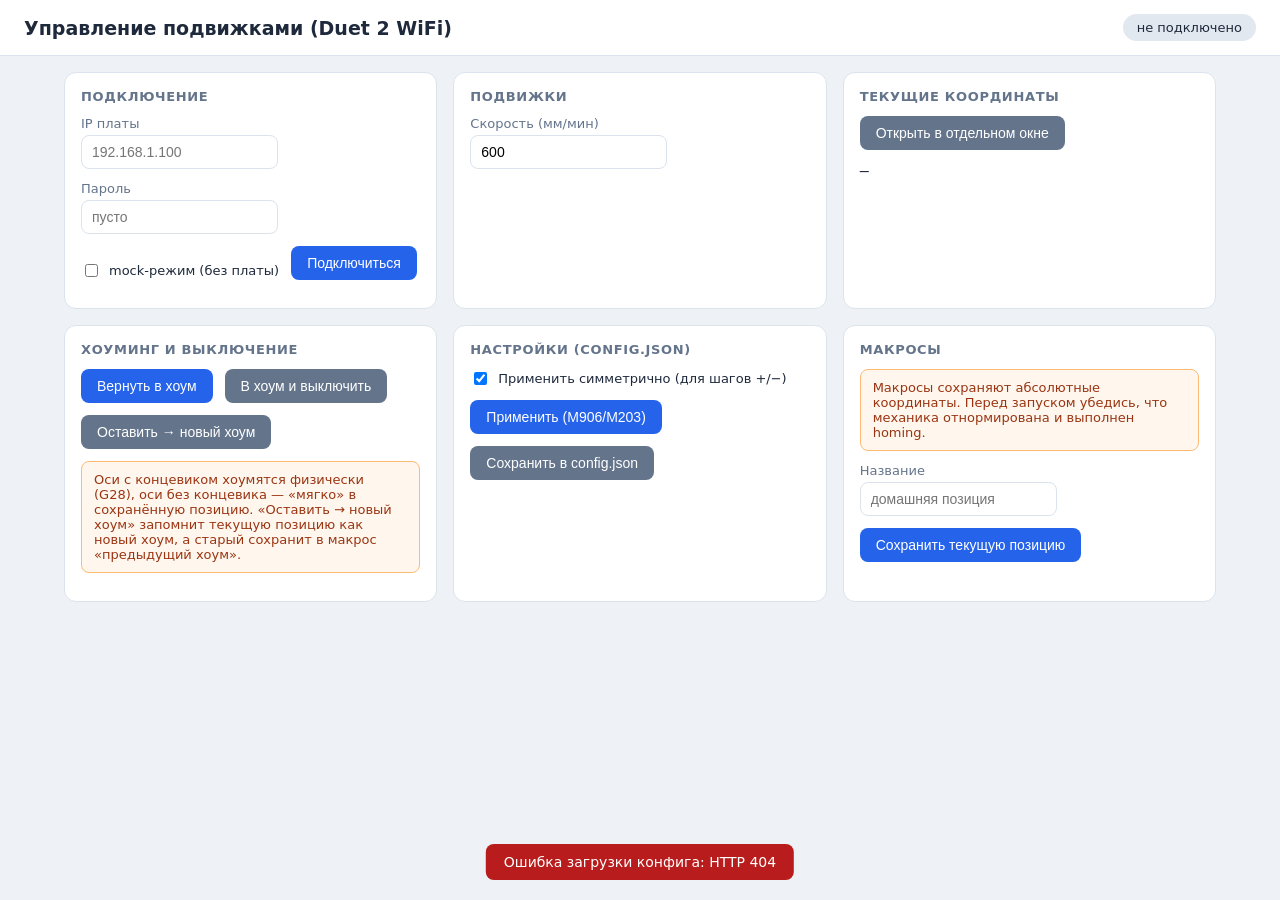
==== static/index.html @ 84b7c87b "Initial commit" ====
<!DOCTYPE html>
<html lang="ru">
<head>
  <meta charset="utf-8">
  <meta name="viewport" content="width=device-width, initial-scale=1">
  <title>Юстировка — Duet 2 WiFi</title>
  <link rel="stylesheet" href="/static/style.css">
</head>
<body>
  <header>
    <h1>Управление подвижками (Duet 2 WiFi)</h1>
    <div id="status" class="badge">не подключено</div>
  </header>

  <main class="wrap">
    <section class="panel">
      <h2>Подключение</h2>
      <div class="row">
        <label>IP платы <input id="ip" placeholder="192.168.1.100"></label>
        <label>Пароль <input id="password" type="password" placeholder="пусто"></label>
      </div>
      <div class="row">
        <label class="check"><input id="mock" type="checkbox"> mock-режим (без платы)</label>
        <button id="btn-connect">Подключиться</button>
      </div>
    </section>

    <section class="panel">
      <h2>Подвижки</h2>
      <div class="row">
        <label>Скорость (мм/мин) <input id="feedrate" type="number" value="600"></label>
      </div>
      <div id="axes"></div>
    </section>

    <section class="panel">
      <h2>Текущие координаты</h2>
      <button id="btn-popup" class="secondary">Открыть в отдельном окне</button>
      <div id="position" style="margin-top:12px;">—</div>
    </section>

    <section class="panel">
      <h2>Хоуминг и выключение</h2>
      <div class="row">
        <button id="btn-home">Вернуть в хоум</button>
        <button id="btn-shutdown-home" class="secondary">В хоум и выключить</button>
        <button id="btn-shutdown-keep" class="secondary">Оставить → новый хоум</button>
      </div>
      <p class="warning">Оси с концевиком хоумятся физически (G28), оси без концевика — «мягко» в сохранённую позицию. «Оставить → новый хоум» запомнит текущую позицию как новый хоум, а старый сохранит в макрос «предыдущий хоум».</p>
    </section>

    <section class="panel">
      <h2>Настройки (config.json)</h2>
      <div class="row">
        <label class="check"><input id="sym" type="checkbox" checked> Применить симметрично (для шагов +/−)</label>
      </div>
      <div id="settings"></div>
      <div class="row" style="margin-top:12px;">
        <button id="btn-apply">Применить (M906/M203)</button>
        <button id="btn-save" class="secondary">Сохранить в config.json</button>
      </div>
    </section>

    <section class="panel">
      <h2>Макросы</h2>
      <p class="warning">Макросы сохраняют абсолютные координаты. Перед запуском убедись, что механика отнормирована и выполнен homing.</p>
      <div class="row">
        <label>Название <input id="macro-name" placeholder="домашняя позиция"></label>
        <button id="btn-macro-add">Сохранить текущую позицию</button>
      </div>
      <ul id="macros"></ul>
    </section>
  </main>

  <div id="toast"></div>
  <script src="/static/app.js"></script>
</body>
</html>
---- static/style.css ----
:root {
  --accent: #2563eb;
  --bg: #eef2f7;
  --card: #ffffff;
  --border: #dbe3ec;
  --text: #1e293b;
  --muted: #64748b;
}
* { box-sizing: border-box; }
body {
  margin: 0;
  font-family: system-ui, -apple-system, "Segoe UI", Roboto, Arial, sans-serif;
  background: var(--bg);
  color: var(--text);
}
header {
  display: flex; align-items: center; justify-content: space-between;
  padding: 14px 24px; background: var(--card); border-bottom: 1px solid var(--border);
}
h1 { font-size: 19px; margin: 0; }
h2 { font-size: 13px; margin: 0 0 12px; color: var(--muted); text-transform: uppercase; letter-spacing: .05em; }
.badge { padding: 6px 14px; border-radius: 20px; background: #e2e8f0; font-size: 13px; }
.badge.ok { background: #dcfce7; color: #15803d; }
.badge.err { background: #fee2e2; color: #b91c1c; }
.wrap {
  display: grid; grid-template-columns: repeat(auto-fit, minmax(300px, 1fr));
  gap: 16px; padding: 16px 24px; max-width: 1200px; margin: 0 auto;
}
.panel { background: var(--card); border: 1px solid var(--border); border-radius: 12px; padding: 16px; }
.row { display: flex; gap: 12px; flex-wrap: wrap; margin-bottom: 12px; align-items: flex-end; }
label { display: flex; flex-direction: column; gap: 4px; font-size: 13px; color: var(--muted); }
label.check { flex-direction: row; align-items: center; gap: 8px; color: var(--text); }
input { padding: 8px 10px; border: 1px solid var(--border); border-radius: 8px; font-size: 14px; }
button {
  padding: 9px 16px; border: none; border-radius: 8px; background: var(--accent);
  color: #fff; font-size: 14px; cursor: pointer;
}
button:hover { opacity: .92; }
button.secondary { background: #64748b; }
.axis { border: 1px solid var(--border); border-radius: 10px; padding: 12px; margin-bottom: 10px; }
.axis-title { font-weight: 600; margin-bottom: 4px; }
.tag { display: inline-block; margin-left: 6px; padding: 1px 7px; border-radius: 10px; background: #e0e7ff; color: #4338ca; font-size: 11px; font-weight: 600; }
.axis-pos { font-family: ui-monospace, Consolas, monospace; color: var(--muted); font-size: 13px; margin-bottom: 10px; }
.axis-btns { display: flex; gap: 10px; }
.axis-btns button { flex: 1; font-size: 22px; padding: 8px; }
.axis-btns button:first-child { background: #dc2626; }
.axis-steps { display: flex; flex-wrap: wrap; gap: 6px; }
.step-group { display: flex; gap: 4px; }
.step-group button { font-size: 13px; padding: 6px 10px; }
.step-group button.minus { background: #dc2626; }
.step-group button.plus { background: #16a34a; }
.steps-editor { margin-top: 12px; }
.step-axis { margin-bottom: 12px; }
.step-row { display: flex; align-items: center; gap: 6px; margin: 3px 0; }
.step-row span { width: 12px; text-align: center; color: var(--muted); }
.step-row input { width: 90px; }
table { width: 100%; border-collapse: collapse; font-size: 13px; }
th, td { text-align: left; padding: 6px 4px; border-bottom: 1px solid var(--border); }
td input { width: 100%; padding: 6px; }
#position { font-family: ui-monospace, Consolas, monospace; font-size: 15px; }
#macros { list-style: none; padding: 0; margin: 0; }
#macros li { display: flex; align-items: center; justify-content: space-between; padding: 8px 0; border-bottom: 1px solid var(--border); }
#macros small { color: var(--muted); }
.warning {
  margin: 0 0 12px;
  padding: 10px 12px;
  background: #fff7ed;
  border: 1px solid #fdba74;
  border-radius: 8px;
  color: #9a3412;
  font-size: 13px;
}
#toast {
  position: fixed; bottom: 20px; left: 50%; transform: translateX(-50%);
  background: #111827; color: #fff; padding: 10px 18px; border-radius: 8px;
  opacity: 0; pointer-events: none; transition: opacity .25s; font-size: 14px; z-index: 10;
}
#toast.show { opacity: 1; }
#toast.error { background: #b91c1c; }
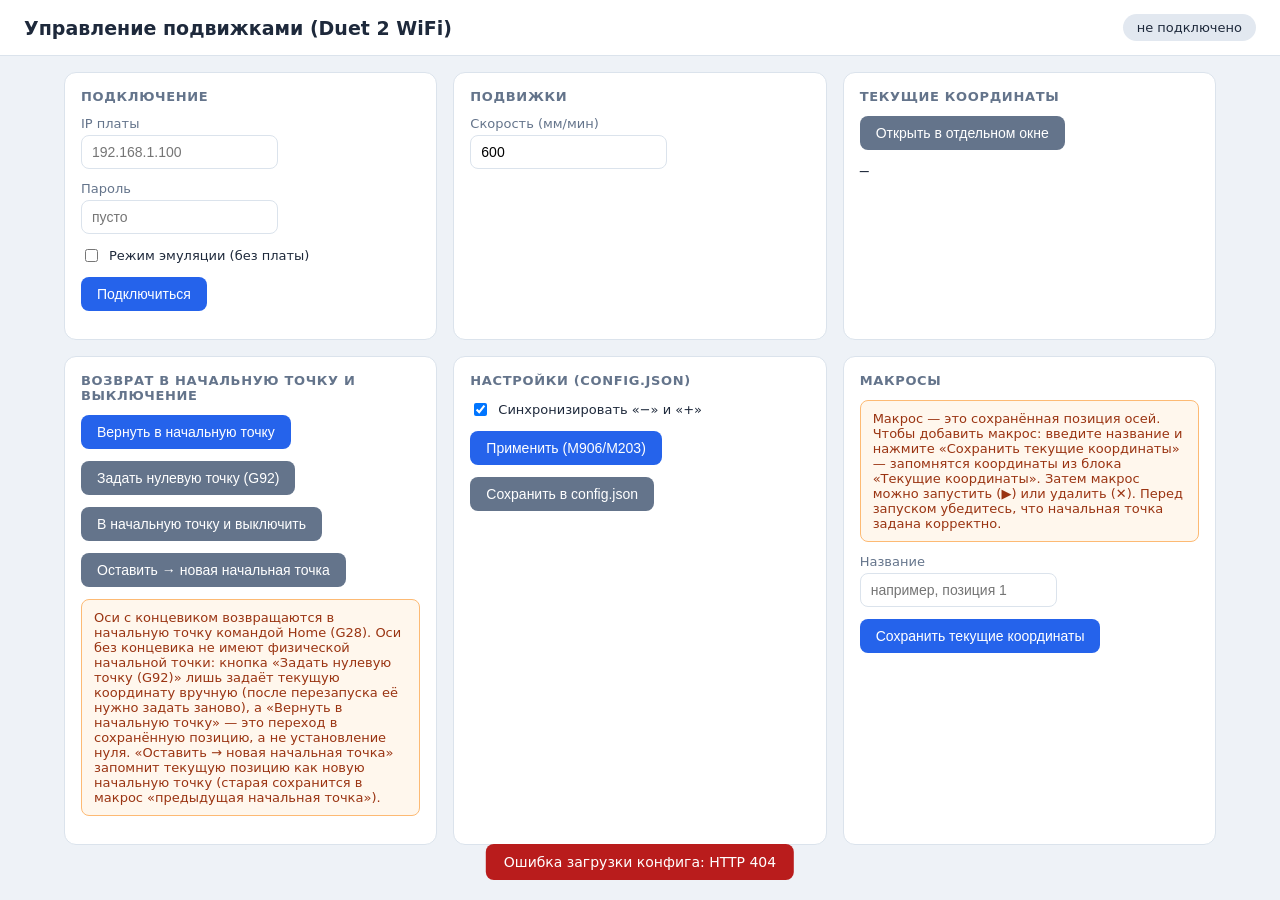
==== commit 5a74e86b: "Правки по аудиту и улучшения интерфейса - Безопасный HTTP-клиент Duet: без автоповторов mutating-ком" ====
--- a/static/index.html
+++ b/static/index.html
@@ -20,7 +20,7 @@
         <label>Пароль <input id="password" type="password" placeholder="пусто"></label>
       </div>
       <div class="row">
-        <label class="check"><input id="mock" type="checkbox"> mock-режим (без платы)</label>
+        <label class="check"><input id="mock" type="checkbox"> Режим эмуляции (без платы)</label>
         <button id="btn-connect">Подключиться</button>
       </div>
     </section>
@@ -40,19 +40,20 @@
     </section>
 
     <section class="panel">
-      <h2>Хоуминг и выключение</h2>
+      <h2>Возврат в начальную точку и выключение</h2>
       <div class="row">
-        <button id="btn-home">Вернуть в хоум</button>
-        <button id="btn-shutdown-home" class="secondary">В хоум и выключить</button>
-        <button id="btn-shutdown-keep" class="secondary">Оставить → новый хоум</button>
+        <button id="btn-home">Вернуть в начальную точку</button>
+        <button id="btn-set-ref" class="secondary">Задать нулевую точку (G92)</button>
+        <button id="btn-shutdown-home" class="secondary">В начальную точку и выключить</button>
+        <button id="btn-shutdown-keep" class="secondary">Оставить → новая начальная точка</button>
       </div>
-      <p class="warning">Оси с концевиком хоумятся физически (G28), оси без концевика — «мягко» в сохранённую позицию. «Оставить → новый хоум» запомнит текущую позицию как новый хоум, а старый сохранит в макрос «предыдущий хоум».</p>
+      <p class="warning">Оси с концевиком возвращаются в начальную точку командой Home (G28). Оси без концевика не имеют физической начальной точки: кнопка «Задать нулевую точку (G92)» лишь задаёт текущую координату вручную (после перезапуска её нужно задать заново), а «Вернуть в начальную точку» — это переход в сохранённую позицию, а не установление нуля. «Оставить → новая начальная точка» запомнит текущую позицию как новую начальную точку (старая сохранится в макрос «предыдущая начальная точка»).</p>
     </section>
 
     <section class="panel">
       <h2>Настройки (config.json)</h2>
       <div class="row">
-        <label class="check"><input id="sym" type="checkbox" checked> Применить симметрично (для шагов +/−)</label>
+        <label class="check"><input id="sym" type="checkbox" checked> Синхронизировать «−» и «+»</label>
       </div>
       <div id="settings"></div>
       <div class="row" style="margin-top:12px;">
@@ -63,10 +64,10 @@
 
     <section class="panel">
       <h2>Макросы</h2>
-      <p class="warning">Макросы сохраняют абсолютные координаты. Перед запуском убедись, что механика отнормирована и выполнен homing.</p>
+      <p class="warning">Макрос — это сохранённая позиция осей. Чтобы добавить макрос: введите название и нажмите «Сохранить текущие координаты» — запомнятся координаты из блока «Текущие координаты». Затем макрос можно запустить (▶) или удалить (✕). Перед запуском убедитесь, что начальная точка задана корректно.</p>
       <div class="row">
-        <label>Название <input id="macro-name" placeholder="домашняя позиция"></label>
-        <button id="btn-macro-add">Сохранить текущую позицию</button>
+        <label>Название <input id="macro-name" placeholder="например, позиция 1"></label>
+        <button id="btn-macro-add">Сохранить текущие координаты</button>
       </div>
       <ul id="macros"></ul>
     </section>
--- a/static/style.css
+++ b/static/style.css
@@ -50,10 +50,12 @@
 .step-group button.minus { background: #dc2626; }
 .step-group button.plus { background: #16a34a; }
 .steps-editor { margin-top: 12px; }
-.step-axis { margin-bottom: 12px; }
-.step-row { display: flex; align-items: center; gap: 6px; margin: 3px 0; }
-.step-row span { width: 12px; text-align: center; color: var(--muted); }
-.step-row input { width: 90px; }
+.steps-grid { display: flex; flex-direction: column; gap: 8px; }
+.step-axis-row { display: flex; align-items: center; gap: 8px; flex-wrap: wrap; }
+.step-axis-label { font-weight: 600; min-width: 18px; }
+.step-pair { display: inline-flex; align-items: center; gap: 3px; background: #f8fafc; border: 1px solid var(--border); border-radius: 6px; padding: 3px 6px; }
+.step-pair .sign { color: var(--muted); font-size: 13px; }
+.step-pair input { width: 60px; padding: 5px 6px; }
 table { width: 100%; border-collapse: collapse; font-size: 13px; }
 th, td { text-align: left; padding: 6px 4px; border-bottom: 1px solid var(--border); }
 td input { width: 100%; padding: 6px; }
@@ -61,6 +63,8 @@
 #macros { list-style: none; padding: 0; margin: 0; }
 #macros li { display: flex; align-items: center; justify-content: space-between; padding: 8px 0; border-bottom: 1px solid var(--border); }
 #macros small { color: var(--muted); }
+#macros li.empty { color: var(--muted); font-style: italic; }
+#macros button { padding: 5px 12px; }
 .warning {
   margin: 0 0 12px;
   padding: 10px 12px;
